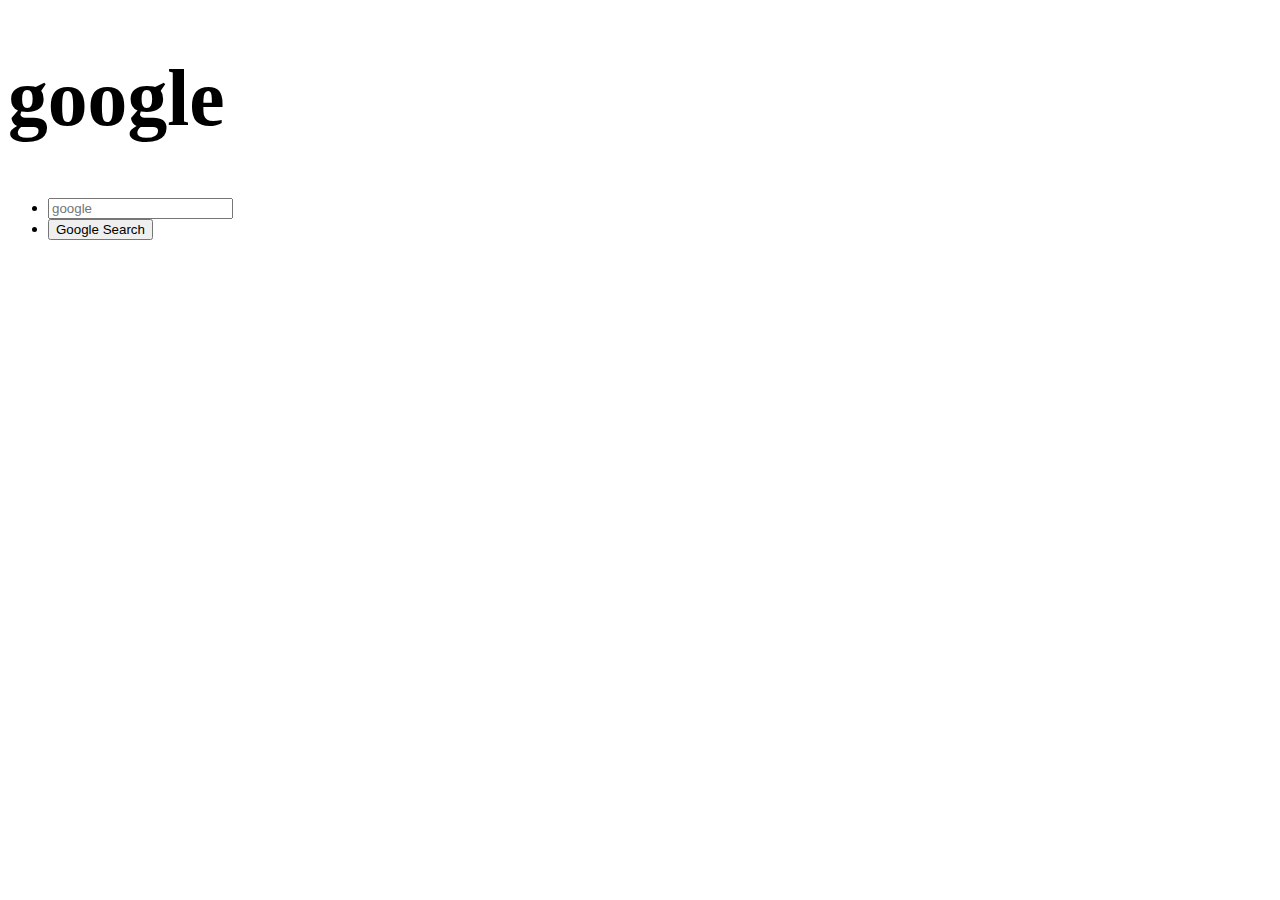
==== index.html @ 212a44ba "add index.html" ====
<!DOCTYPE html>
<html lang="en">
    <head>
        <title>Search</title>
        <link rel="stylesheet" type="text/css" href="style.css">

    </head>
    <body>

        <big><big><big><big><big><h1>google</h1></big></big></big></big></big>
            <ul>
        <form id = "fo" action="https://google.com/search">
            <li>
                <input id = "q" type="text" name="q" placeholder = "google">
            </li>
            <li>
                <input id = "subm" type="submit" value="Google Search">
            </li>
        </form>
        </ul>
    </body>
</html>
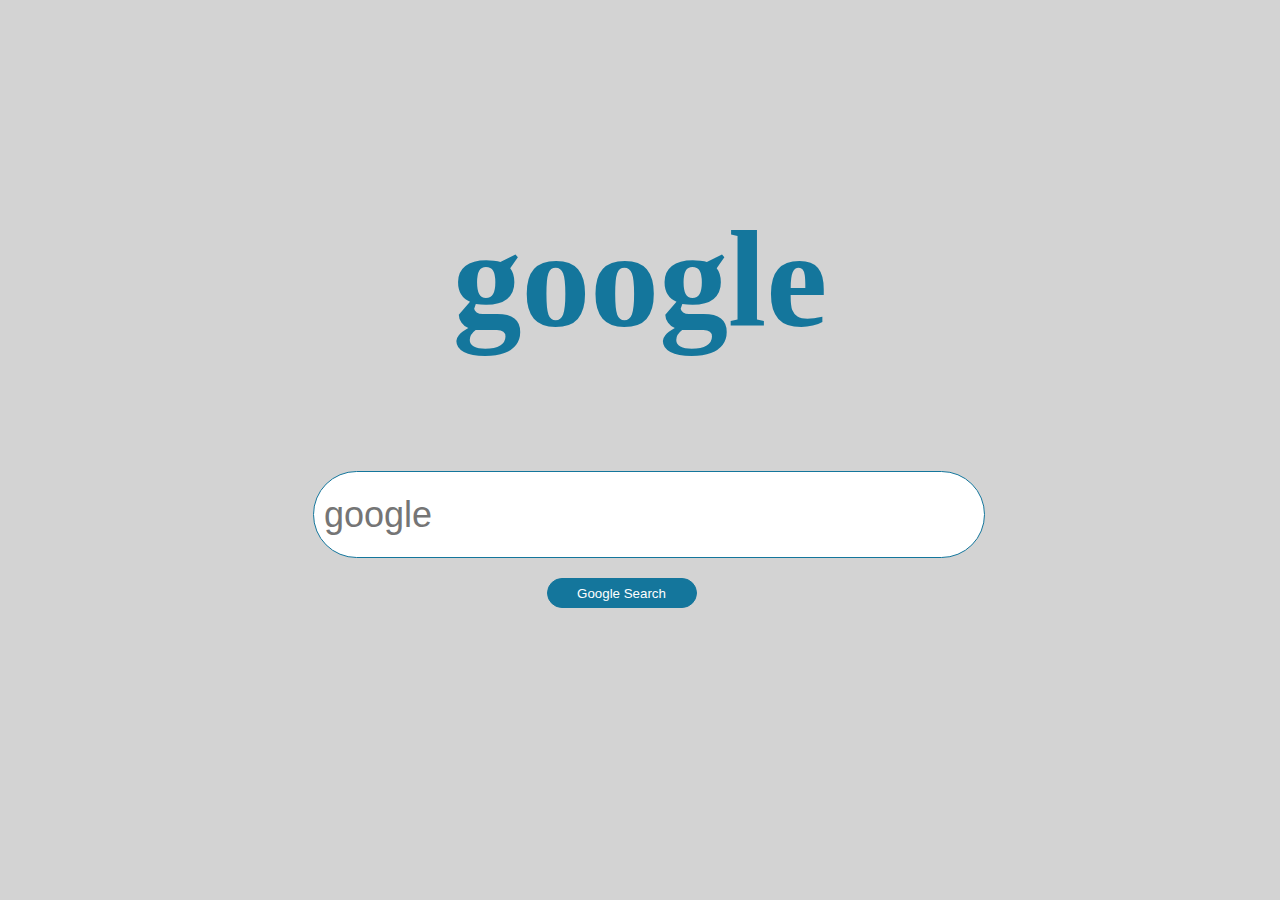
==== commit b2ef0249: "slight change style.css" ====
--- a/index.html
+++ b/index.html
@@ -7,7 +7,7 @@
     </head>
     <body>
 
-        <big><big><big><big><big><h1>google</h1></big></big></big></big></big>
+        <big><big><big><big><big><big><big><big><h1>google</h1></big></big></big></big></big></big></big></big>
             <ul>
         <form id = "fo" action="https://google.com/search">
             <li>
--- a/style.css
+++ b/style.css
@@ -0,0 +1,60 @@
+body {
+    background-color: lightgrey;
+  }
+  
+  ul {
+    list-style-type:none;
+  }
+  
+  h1 {
+      margin-top: 200px;
+      text-align: center;
+      font-size: 72;
+      color:rgb(20, 118, 156);
+  }
+  
+  #fo {
+    text-align: center;
+  
+    margin: 250px;
+    margin-top: 2px;
+    width: 50%;
+    font-weight: 550;
+    font-size: 12px;
+    padding: 20px;
+  
+  }
+  
+  #q {
+    
+    width : 650px;
+    height: 65px;
+    color:rgb(20, 118, 156);
+    background-color: white;
+    border: 1px solid rgb(20, 118, 156);
+    font-size: 36px;
+    border-radius: 60px;
+    padding:10px;
+    left: 50%;
+    margin-left:-5px;
+    margin-bottom: 20px;
+  
+  }
+  
+  
+  #subm {
+    background-color:white;
+    
+    width : 150px;
+    height: 30px;
+    background-color:  rgb(20, 118, 156);
+    color: white;
+    border: 1px solid rgb(20, 118, 156);
+    border-radius: 60px;
+    left: 50%;
+    margin-left:-5px;
+  }
+  
+  
+  
+  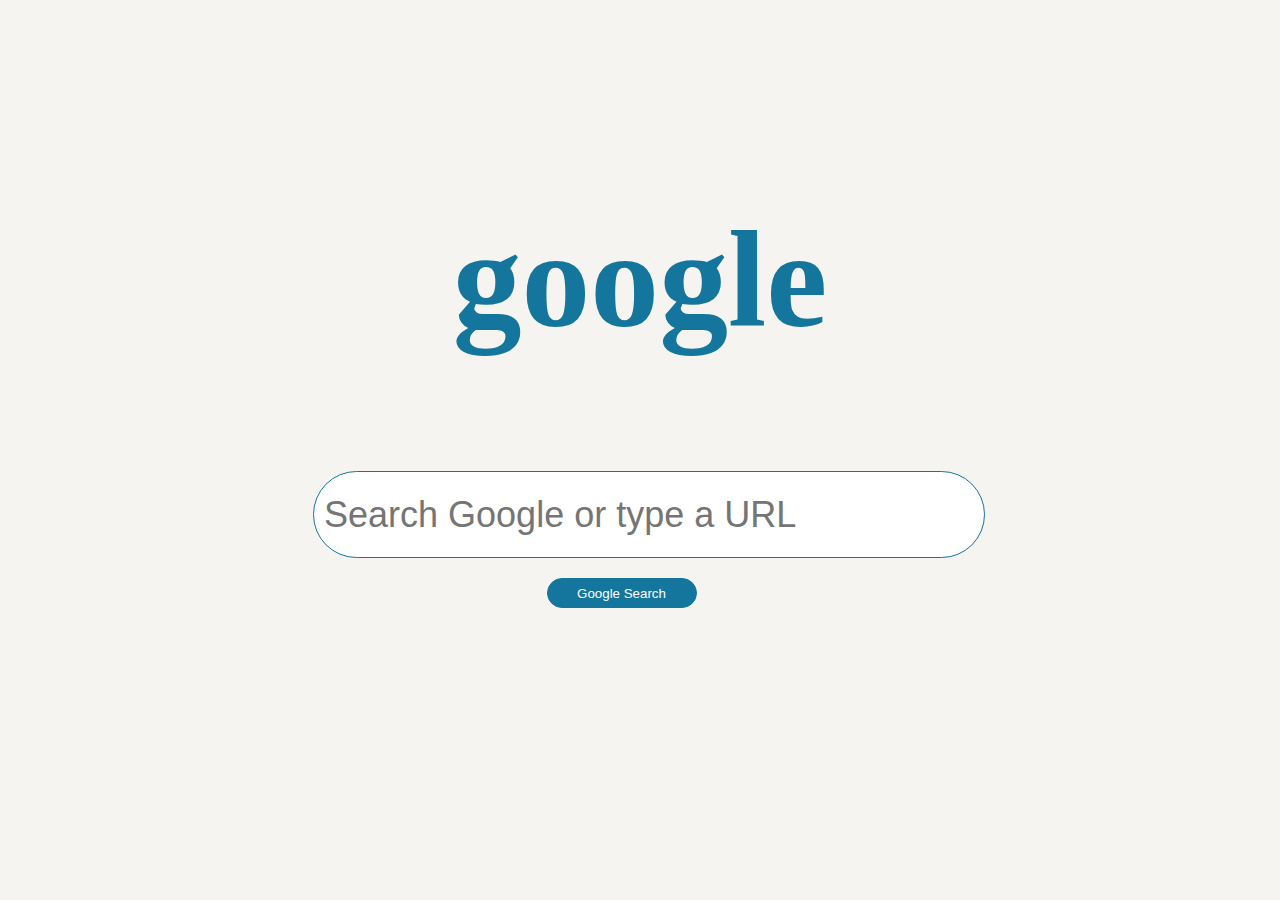
==== commit 02bd23d8: "color change style.css" ====
--- a/index.html
+++ b/index.html
@@ -11,7 +11,7 @@
             <ul>
         <form id = "fo" action="https://google.com/search">
             <li>
-                <input id = "q" type="text" name="q" placeholder = "google">
+                <input id = "q" type="text" name="q" placeholder = "Search Google or type a URL">
             </li>
             <li>
                 <input id = "subm" type="submit" value="Google Search">
--- a/style.css
+++ b/style.css
@@ -1,5 +1,5 @@
 body {
-    background-color: lightgrey;
+    background-color: rgb(245, 244, 241);
   }
   
   ul {
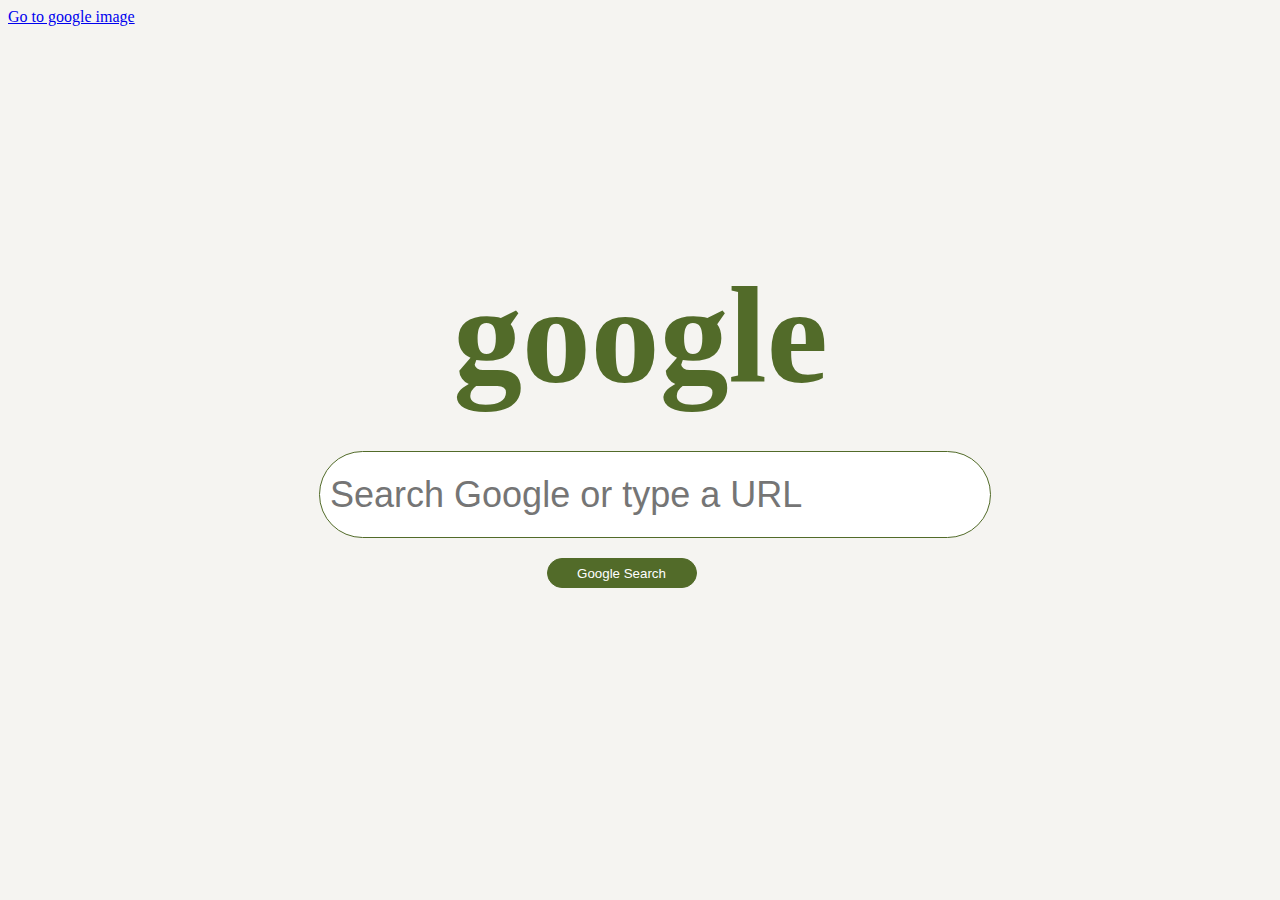
==== commit c13fe429: "index link change style.css" ====
--- a/index.html
+++ b/index.html
@@ -6,6 +6,10 @@
 
     </head>
     <body>
+        <div>
+            <a href = " index_image.html">Go to google image</a>
+            
+        </div>
 
         <big><big><big><big><big><big><big><big><h1>google</h1></big></big></big></big></big></big></big></big>
             <ul>
--- a/style.css
+++ b/style.css
@@ -7,10 +7,12 @@
   }
   
   h1 {
-      margin-top: 200px;
+      margin-top: 230px;
+      margin-left: 1px;
+      margin-bottom: 10px;
       text-align: center;
       font-size: 72;
-      color:rgb(20, 118, 156);
+      color:rgb(82, 107, 41);
   }
   
   #fo {
@@ -29,16 +31,16 @@
     
     width : 650px;
     height: 65px;
-    color:rgb(20, 118, 156);
+    color:rgb(82, 107, 41);
     background-color: white;
-    border: 1px solid rgb(20, 118, 156);
+    border: 1px solid rgb(82, 107, 41);
     font-size: 36px;
     border-radius: 60px;
     padding:10px;
-    left: 50%;
-    margin-left:-5px;
+
+    margin-left:1px;
     margin-bottom: 20px;
-  
+
   }
   
   
@@ -47,9 +49,9 @@
     
     width : 150px;
     height: 30px;
-    background-color:  rgb(20, 118, 156);
+    background-color:  rgb(82, 107, 41);
     color: white;
-    border: 1px solid rgb(20, 118, 156);
+    border: 1px solid rgb(82, 107, 41);
     border-radius: 60px;
     left: 50%;
     margin-left:-5px;
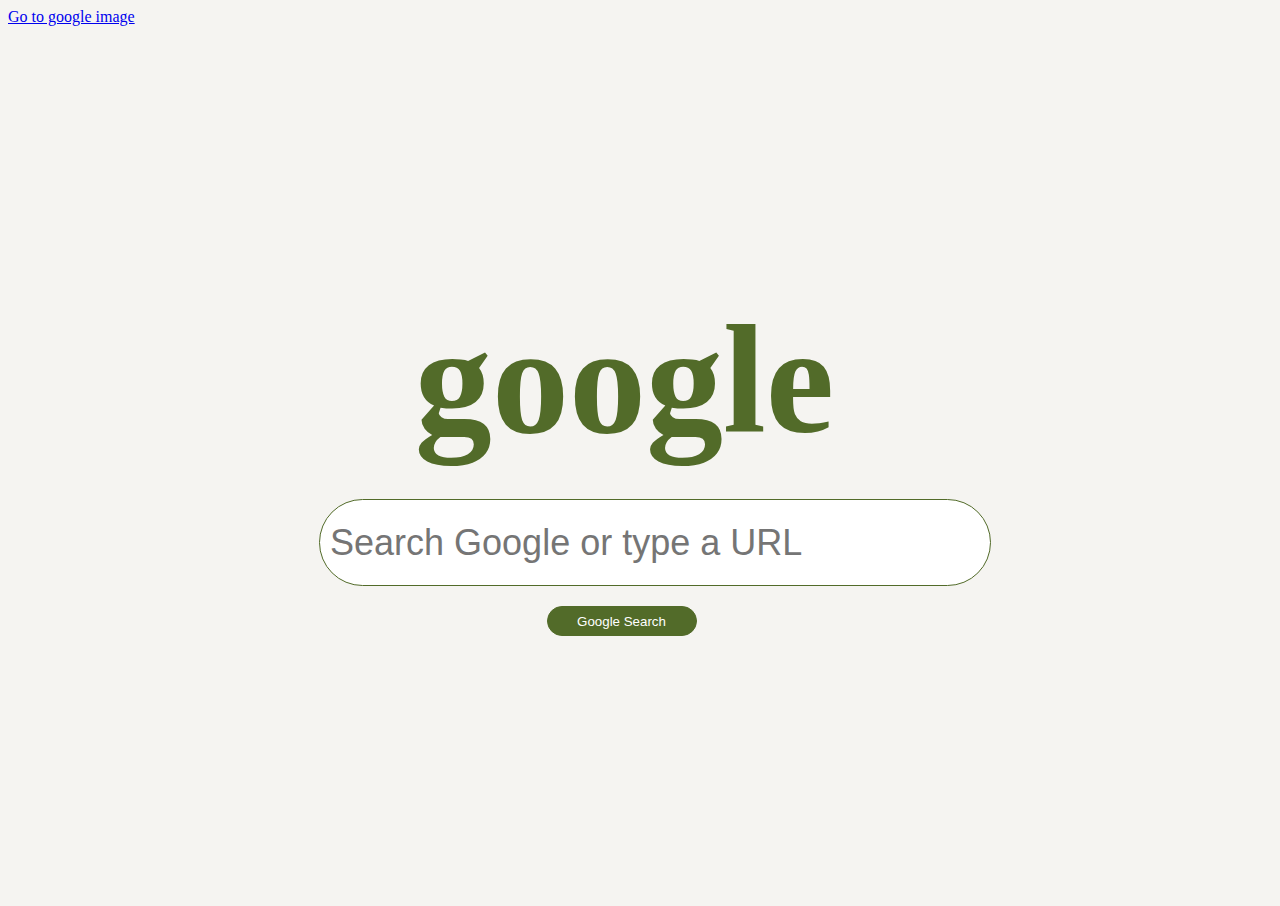
==== commit a04a897b: "h1 changed to li" ====
--- a/index.html
+++ b/index.html
@@ -11,9 +11,10 @@
             
         </div>
 
-        <big><big><big><big><big><big><big><big><h1>google</h1></big></big></big></big></big></big></big></big>
             <ul>
         <form id = "fo" action="https://google.com/search">
+            <big><big><big><big><big><big><big><big><big><big><big><big><big><big><li id="goo">google</li></big></big></big></big></big></big></big></big></big></big></big></big></big></big>
+
             <li>
                 <input id = "q" type="text" name="q" placeholder = "Search Google or type a URL">
             </li>
--- a/style.css
+++ b/style.css
@@ -6,12 +6,12 @@
     list-style-type:none;
   }
   
-  h1 {
+  #goo {
       margin-top: 230px;
       margin-left: 1px;
-      margin-bottom: 10px;
+      margin-bottom: 30px;
       text-align: center;
-      font-size: 72;
+
       color:rgb(82, 107, 41);
   }
   
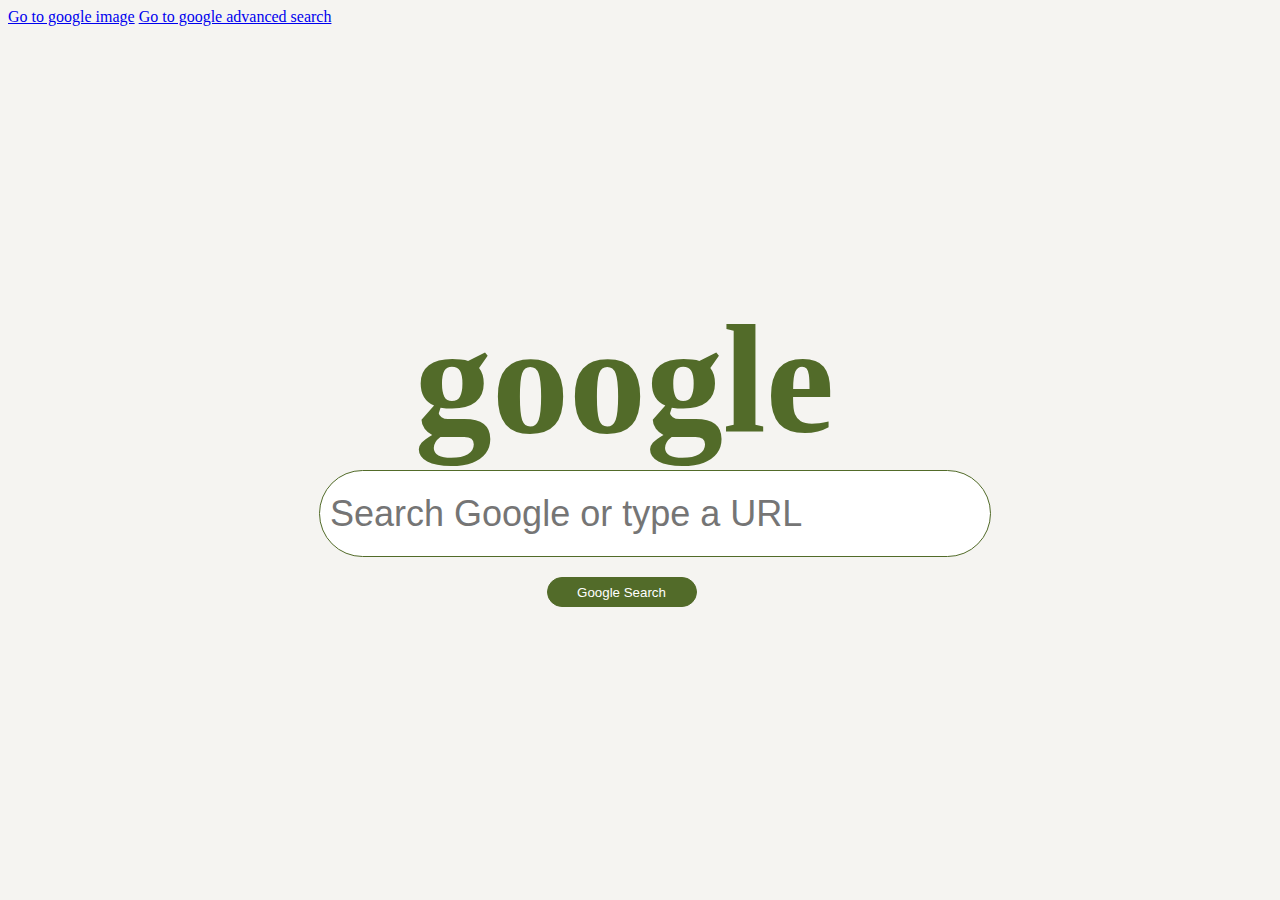
==== commit 02b78cb8: "change some font size" ====
--- a/index.html
+++ b/index.html
@@ -8,7 +8,8 @@
     <body>
         <div>
             <a href = " index_image.html">Go to google image</a>
-            
+            <a href = " index_advan.html">Go to google advanced search</a>
+           
         </div>
 
             <ul>
--- a/style.css
+++ b/style.css
@@ -9,10 +9,19 @@
   #goo {
       margin-top: 230px;
       margin-left: 1px;
-      margin-bottom: 30px;
+      margin-bottom: 1px;
       text-align: center;
 
       color:rgb(82, 107, 41);
+  }
+
+  #im {      
+      margin-top: 1px;
+      margin-left: 300px;
+      font-size: 24px;
+      color:rgb(175, 193, 199);
+      margin-bottom: 5px;
+
   }
   
   #fo {
